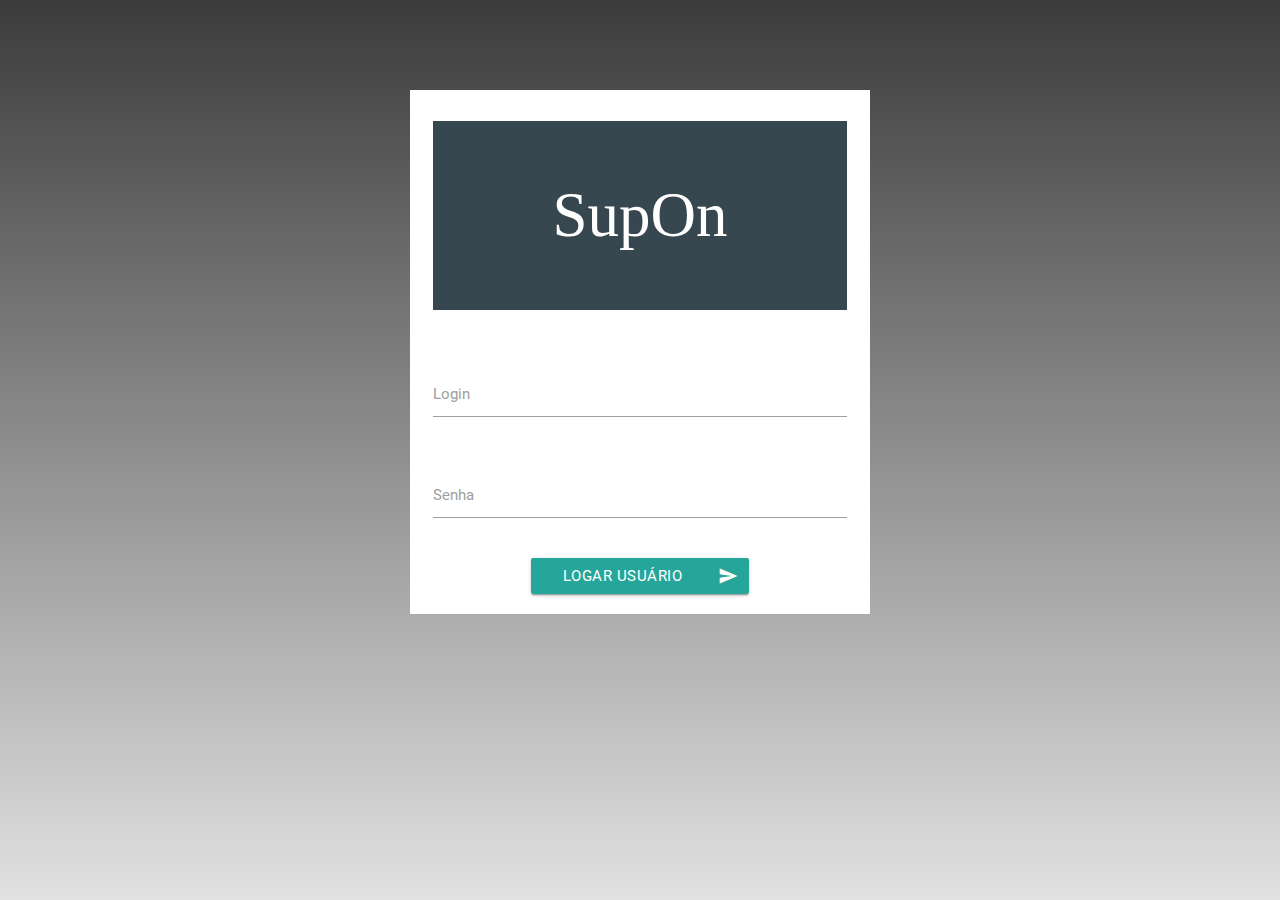
==== index.html @ af3c3dab "#704 Implementacao das telas do CRUD produtos" ====
<!DOCTYPE html>
<!--
To change this license header, choose License Headers in Project Properties.
To change this template file, choose Tools | Templates
and open the template in the editor.
-->
<?php include("conexao.php"); ?>
<html>
    <head>
        <meta charset="UTF-8">
        <!--Import Google Icon Font-->
        <link href="http://fonts.googleapis.com/icon?family=Material+Icons" rel="stylesheet">
        <link href="css/materialize.min.css" rel="stylesheet" type="text/css">
        <title>SupOn</title>
        <style type="text/css">
            html{
                min-height: 100%;
                background-image: linear-gradient(to bottom, rgba(25,25,25, 0.85), rgba(220,220,220, 0.85));
            }
            
            .forms {
                margin-top: 10%;
            }
        </style>
    </head>
    <body>

        <div class="container" >
            <div class="row forms">
                <div class="panel col s6 offset-s3 white">
                    <form class="col s12" action="ADM/listar_fun.php" method="get">
                        <div class="row">
                            <div class="col s12">
                                <h1 class="center white-text" style="padding-top: 60px; padding-bottom: 60px; background: #37474f; font-family: Snell Roundhand, cursive;">SupOn</h1>
                            </div>
                        </div>
                        <div class="row">
                            <div class="input-field col s12">
                                <input id="login" type="text" class="validate" name="login" required />
                                <label>Login</label>
                            </div>
                        </div>
                        
                        <div class="row">
                            <div class="input-field col s12">
                                <input id="senha" type="password" class="validate" name="senha" required />
                                <label>Senha</label>
                            </div>
                        </div>
                        
                        <div class="row">
                            <button class="btn waves-effect waves-light col s6 offset-s3" type="submit" name="action" >
                                Logar Usuário<i class="material-icons right">send</i>
                            </button>
                        </div>
						
						
						
                    </form>
                </div>
            </div>
        </div>

    
    <!--Import jQuery before materialize.js-->
      <script type="text/javascript" src="https://code.jquery.com/jquery-2.1.1.min.js"></script>
      <script type="text/javascript" src="js/materialize.min.js"></script>
      
      </body>
</html>
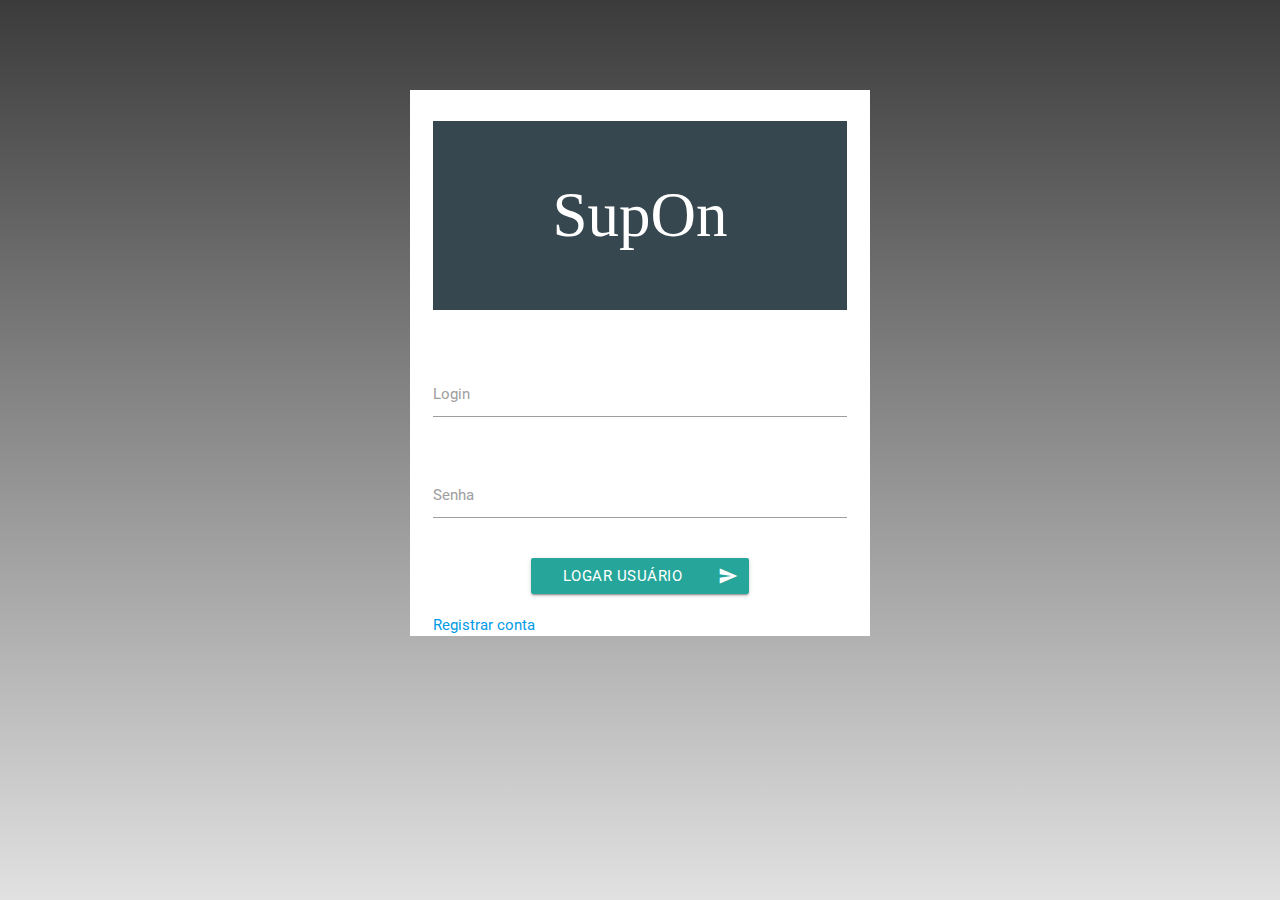
==== commit 131a1a75: "Implementação do cadastro pela tela de login" ====
--- a/index.html
+++ b/index.html
@@ -4,7 +4,7 @@
 To change this template file, choose Tools | Templates
 and open the template in the editor.
 -->
-<?php include("conexao.php"); ?>
+
 <html>
     <head>
         <meta charset="UTF-8">
@@ -17,7 +17,7 @@
                 min-height: 100%;
                 background-image: linear-gradient(to bottom, rgba(25,25,25, 0.85), rgba(220,220,220, 0.85));
             }
-            
+
             .forms {
                 margin-top: 10%;
             }
@@ -28,7 +28,7 @@
         <div class="container" >
             <div class="row forms">
                 <div class="panel col s6 offset-s3 white">
-                    <form class="col s12" action="ADM/listar_fun.php" method="get">
+                    <form class="col s12" action="verifica.php" method="get">
                         <div class="row">
                             <div class="col s12">
                                 <h1 class="center white-text" style="padding-top: 60px; padding-bottom: 60px; background: #37474f; font-family: Snell Roundhand, cursive;">SupOn</h1>
@@ -40,31 +40,34 @@
                                 <label>Login</label>
                             </div>
                         </div>
-                        
+
                         <div class="row">
                             <div class="input-field col s12">
                                 <input id="senha" type="password" class="validate" name="senha" required />
                                 <label>Senha</label>
                             </div>
                         </div>
-                        
+
                         <div class="row">
                             <button class="btn waves-effect waves-light col s6 offset-s3" type="submit" name="action" >
-                                Logar Usuário<i class="material-icons right">send</i>
+                                Logar Usuário
+                                <i class="material-icons right">send</i>
                             </button>
                         </div>
-						
-						
-						
+                        <div class="text-center">
+            				<a class="d-block small mt-3" href="view/cadastrar_index.php">Registrar conta</a>
+            			</div>
+
+
                     </form>
                 </div>
             </div>
         </div>
 
-    
-    <!--Import jQuery before materialize.js-->
-      <script type="text/javascript" src="https://code.jquery.com/jquery-2.1.1.min.js"></script>
-      <script type="text/javascript" src="js/materialize.min.js"></script>
-      
-      </body>
+
+        <!--Import jQuery before materialize.js-->
+        <script type="text/javascript" src="https://code.jquery.com/jquery-2.1.1.min.js"></script>
+        <script type="text/javascript" src="js/materialize.min.js"></script>
+
+    </body>
 </html>
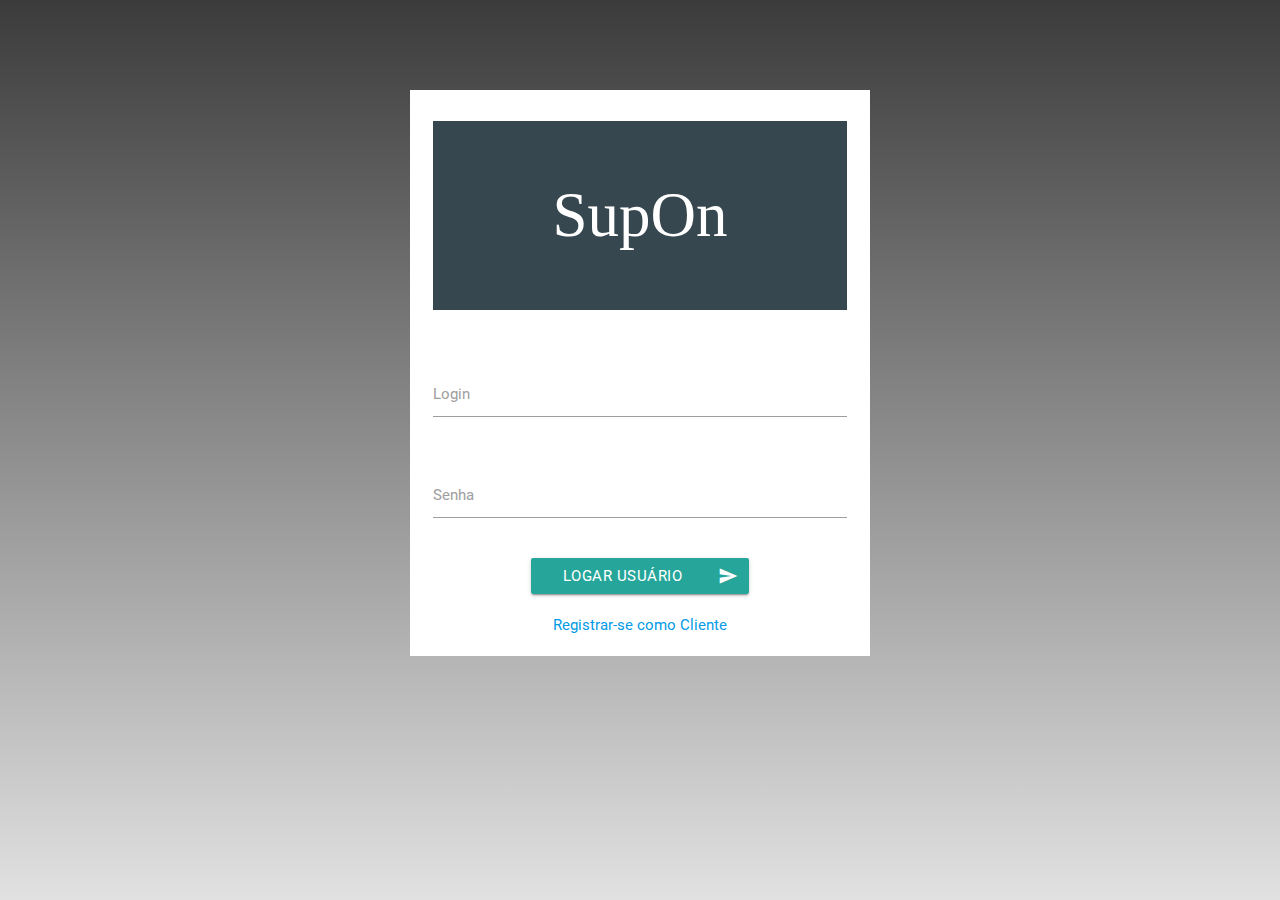
==== commit 5a8c8e75: "alteracoes na funcionalidade de cadastrar cliente a partir da tela de login" ====
--- a/index.html
+++ b/index.html
@@ -54,10 +54,10 @@
                                 <i class="material-icons right">send</i>
                             </button>
                         </div>
-                        <div class="text-center">
-            				<a class="d-block small mt-3" href="view/cadastrar_index.php">Registrar conta</a>
+                        <div class="text-center" style="text-align: center;">
+            				<a class="d-block small mt-3" href="view/cadastrar_index.php">Registrar-se como Cliente</a>
             			</div>
-
+                        <div class="row"></div>
 
                     </form>
                 </div>
